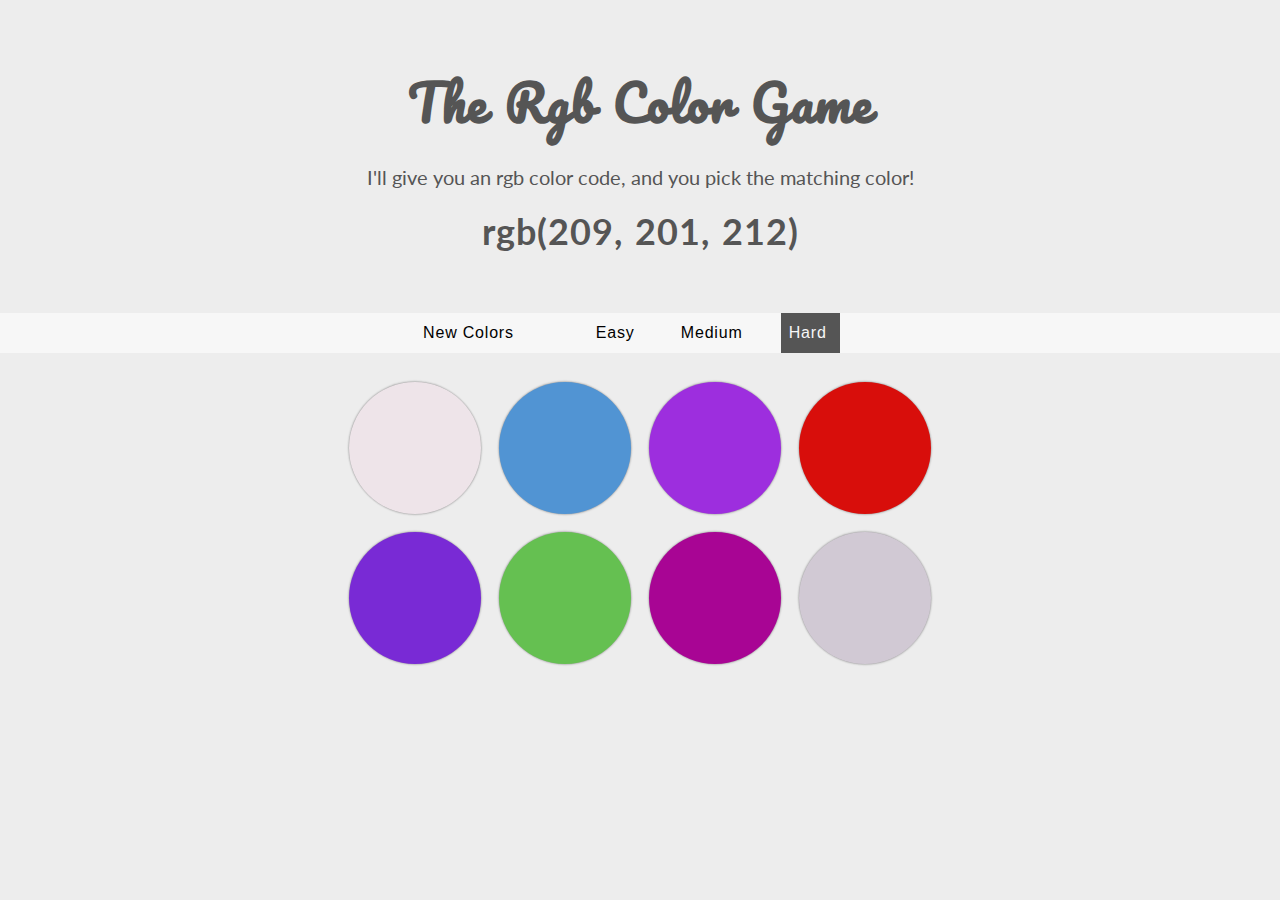
==== rgbColorGame.html @ e014a32d "Added RGB Color Project" ====
<!DOCTYPE html>
<html lang="en">
<head>
    <meta charset="UTF-8">
    <title>RGB Color Game</title>
    
    <!--Font Awesome-->
    <link rel="stylesheet" href="https://use.fontawesome.com/releases/v5.3.1/css/all.css" integrity="sha384-mzrmE5qonljUremFsqc01SB46JvROS7bZs3IO2EmfFsd15uHvIt+Y8vEf7N7fWAU" crossorigin="anonymous"> 
    
    <!--Google Fonts-->
    <link href="https://fonts.googleapis.com/css?family=Lato|Pacifico" rel="stylesheet">
    
    <!--CSS Style Sheet-->
    <link rel="stylesheet" href="./resources/css/rgbColorGame.css">
</head>
<body>
    <header>
        <h1>The Rgb Color Game</h1>
        <p>I'll give you an rgb color code, and you pick the matching color!</p>
        <h2>RGB color to guess</h2>
    </header>
    <div class="btnRibbon">
        <button id="reset" class="button-hover">New Colors</button>
        <button><span id="message"></span></button>
        <button class="mode button-hover">Easy <i class="far fa-grin icon-small"></i></button>
        <button class="mode button-hover">Medium <i class="far fa-meh icon-small"></i></button>
        <button class="mode selected button-hover">Hard <i class="far fa-frown icon-small"></i></button>
    </div>
    <div id="container"> 
        <div class="circle"></div>
        <div class="circle"></div>
        <div class="circle"></div>
        <div class="circle"></div>
        <div class="circle"></div>
        <div class="circle"></div>
        <div class="circle"></div>
        <div class="circle"></div>
    </div>
    
    <script src="./resources/js/rgbColorGame.js"></script>
</body>
</html>
---- resources/css/rgbColorGame.css ----
/* ----------------------------------------------------------- */
/* BASIC SETUP  */
/* ----------------------------------------------------------- */
* {
    margin: 0;
    padding: 0;
    box-sizing: border-box;
}

html,
body {
    background-color: #ededed;
    color: #555;
    font-family: 'Lato', sans-serif;
    font-size: 20px;
    text-rendering: optimizeLegibility;
    overflow-x: hidden;
    text-align: center;
}


/* ----------------------------------------------------------- */
/* HEADER */
/* ----------------------------------------------------------- */
header {
    background-color: #ededed;
    margin: 0 auto;
    padding: 60px 0;
}

h1 {
    margin-bottom: 20px;
    font-family: 'Pacifico', cursive;
    font-size: 240%; 
    word-spacing: 4px;
    letter-spacing: 1px;
}

h2 {
    font-size: 180%;
    word-spacing: 2px;
    letter-spacing: 1px;
}

p {
    margin-bottom: 20px;
}

/* ----------------------------------------------------------- */
/* BUTTON RIBBON */
/* ----------------------------------------------------------- */
.btnRibbon {
    height: 40px;
    background-color: #f7f7f7;

    display: flex;
    flex-wrap: wrap;
    justify-content: center;
    align-items: center;
}

button {
    margin-right: 25px;
    padding: 0 8px;
    height: 100%;
    font-size: 80%;
    letter-spacing: 0.8px;
    border: none;
    background: none;
    transition: all 0.4s;
        -webkit-transition: all 0.4s;
        -moz--webkit-transition: all 0.4s;
    outline: none;
    cursor: pointer;
}

.button-hover:hover {
    color: #f7f7f7;
    background-color: #555;
}

#message {
    cursor: default;
    transition: none;
}

.icon-small {
   display: inline-block;
   height: auto;
   text-align: center;

   /*Align text & icons*/
   line-height: 120%;
   vertical-align: middle;
   margin-top: -3px; /*Will pull icons up 2px*/
}

/* ----------------------------------------------------------- */
/* CIRCLES */
/* ----------------------------------------------------------- */
#container {
    max-width: 600px;
    margin: 20px auto; 
}

.circle {
    background-color: #555;
    float: left;
    width: 22%;
    margin: 1.5%; 
    padding-bottom: 22%;
    border-radius: 50%; 
    box-shadow: 0.4px 0.4px 2px rgba(37, 35, 35, 0.3),
                -0.4px -0.4px 2px rgba(37, 35, 35, 0.3);
    transition: background 0.6s;
    -webkit-transition: background 0.6s;
    -moz--webkit-transition: background 0.6s;
    outline: none;
    cursor: pointer;
}

.selected {
    background-color: #555;
    color: #f7f7f7;
}

.center {
    float: left;
    width: 30%;
    margin: 1.66%; 
    padding-bottom: 30%;
}

/* ----------------------------------------------------------- */
/* QUERIES */
/* ----------------------------------------------------------- */
@media only screen and (max-width: 600px) { 
   body { font-size: 16px; }
   header { padding: 30px 0; }
   h1 { margin-bottom: 15px; }
   p { margin-bottom: 15px; }
   button { 
        margin-right: 15px; 
        letter-spacing: 0.5px;
    }

    #container {
        width: 90%;
        margin-left: 5%;
    }
}

@media only screen and (max-width: 480px) {
    body { font-size: 14px; }
    header { padding: 25px 0; }
    h1 { margin-bottom: 10px; }
    p { margin-bottom: 10px; }
    button { margin-right: 12px; }
}
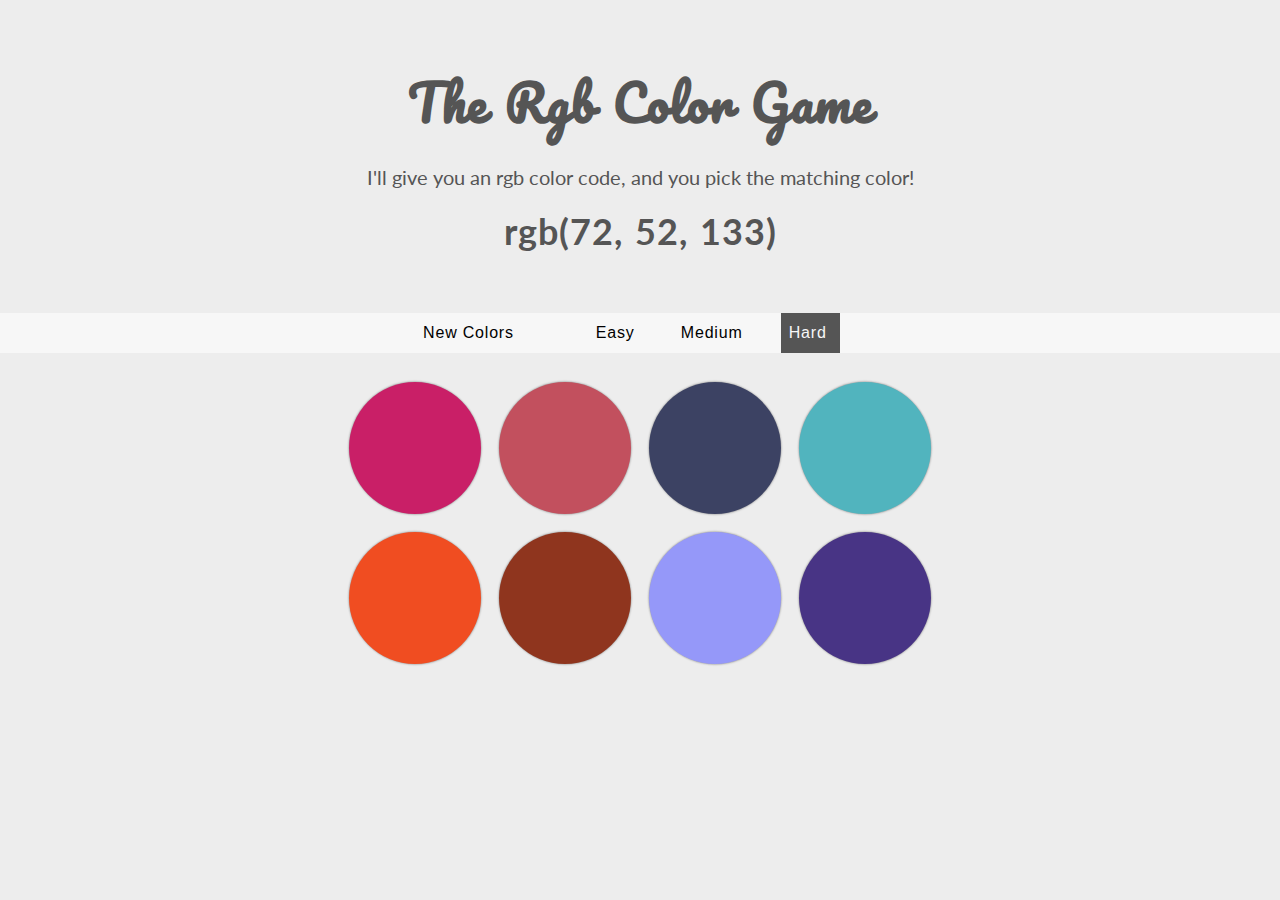
==== commit 461f2bc8: "Reorganized files. Added Patatap Clone project." ====
--- a/rgbColorGame.html
+++ b/rgbColorGame.html
@@ -11,7 +11,7 @@
     <link href="https://fonts.googleapis.com/css?family=Lato|Pacifico" rel="stylesheet">
     
     <!--CSS Style Sheet-->
-    <link rel="stylesheet" href="./resources/css/rgbColorGame.css">
+    <link rel="stylesheet" href="./resources/rgb/css/rgbColorGame.css">
 </head>
 <body>
     <header>
@@ -37,6 +37,6 @@
         <div class="circle"></div>
     </div>
     
-    <script src="./resources/js/rgbColorGame.js"></script>
+    <script src="./resources/rgb/js/rgbColorGame.js"></script>
 </body>
 </html>--- a/resources/rgb/css/rgbColorGame.css
+++ b/resources/rgb/css/rgbColorGame.css
@@ -0,0 +1,159 @@
+/* ----------------------------------------------------------- */
+/* BASIC SETUP  */
+/* ----------------------------------------------------------- */
+* {
+    margin: 0;
+    padding: 0;
+    box-sizing: border-box;
+}
+
+html,
+body {
+    background-color: #ededed;
+    color: #555;
+    font-family: 'Lato', sans-serif;
+    font-size: 20px;
+    text-rendering: optimizeLegibility;
+    overflow-x: hidden;
+    text-align: center;
+}
+
+
+/* ----------------------------------------------------------- */
+/* HEADER */
+/* ----------------------------------------------------------- */
+header {
+    background-color: #ededed;
+    margin: 0 auto;
+    padding: 60px 0;
+}
+
+h1 {
+    margin-bottom: 20px;
+    font-family: 'Pacifico', cursive;
+    font-size: 240%; 
+    word-spacing: 4px;
+    letter-spacing: 1px;
+}
+
+h2 {
+    font-size: 180%;
+    word-spacing: 2px;
+    letter-spacing: 1px;
+}
+
+p {
+    margin-bottom: 20px;
+}
+
+/* ----------------------------------------------------------- */
+/* BUTTON RIBBON */
+/* ----------------------------------------------------------- */
+.btnRibbon {
+    height: 40px;
+    background-color: #f7f7f7;
+
+    display: flex;
+    flex-wrap: wrap;
+    justify-content: center;
+    align-items: center;
+}
+
+button {
+    margin-right: 25px;
+    padding: 0 8px;
+    height: 100%;
+    font-size: 80%;
+    letter-spacing: 0.8px;
+    border: none;
+    background: none;
+    transition: all 0.4s;
+        -webkit-transition: all 0.4s;
+        -moz--webkit-transition: all 0.4s;
+    outline: none;
+    cursor: pointer;
+}
+
+.button-hover:hover {
+    color: #f7f7f7;
+    background-color: #555;
+}
+
+#message {
+    cursor: default;
+    transition: none;
+}
+
+.icon-small {
+   display: inline-block;
+   height: auto;
+   text-align: center;
+
+   /*Align text & icons*/
+   line-height: 120%;
+   vertical-align: middle;
+   margin-top: -3px; /*Will pull icons up 2px*/
+}
+
+/* ----------------------------------------------------------- */
+/* CIRCLES */
+/* ----------------------------------------------------------- */
+#container {
+    max-width: 600px;
+    margin: 20px auto; 
+}
+
+.circle {
+    background-color: #555;
+    float: left;
+    width: 22%;
+    margin: 1.5%; 
+    padding-bottom: 22%;
+    border-radius: 50%; 
+    box-shadow: 0.4px 0.4px 2px rgba(37, 35, 35, 0.3),
+                -0.4px -0.4px 2px rgba(37, 35, 35, 0.3);
+    transition: background 0.6s;
+    -webkit-transition: background 0.6s;
+    -moz--webkit-transition: background 0.6s;
+    outline: none;
+    cursor: pointer;
+}
+
+.selected {
+    background-color: #555;
+    color: #f7f7f7;
+}
+
+.center {
+    float: left;
+    width: 30%;
+    margin: 1.66%; 
+    padding-bottom: 30%;
+}
+
+/* ----------------------------------------------------------- */
+/* QUERIES */
+/* ----------------------------------------------------------- */
+@media only screen and (max-width: 600px) { 
+   body { font-size: 16px; }
+   header { padding: 30px 0; }
+   h1 { margin-bottom: 15px; }
+   p { margin-bottom: 15px; }
+   button { 
+        margin-right: 15px; 
+        letter-spacing: 0.5px;
+    }
+
+    #container {
+        width: 90%;
+        margin-left: 5%;
+    }
+}
+
+@media only screen and (max-width: 480px) {
+    body { font-size: 14px; }
+    header { padding: 25px 0; }
+    h1 { margin-bottom: 10px; }
+    p { margin-bottom: 10px; }
+    button { margin-right: 12px; }
+}
